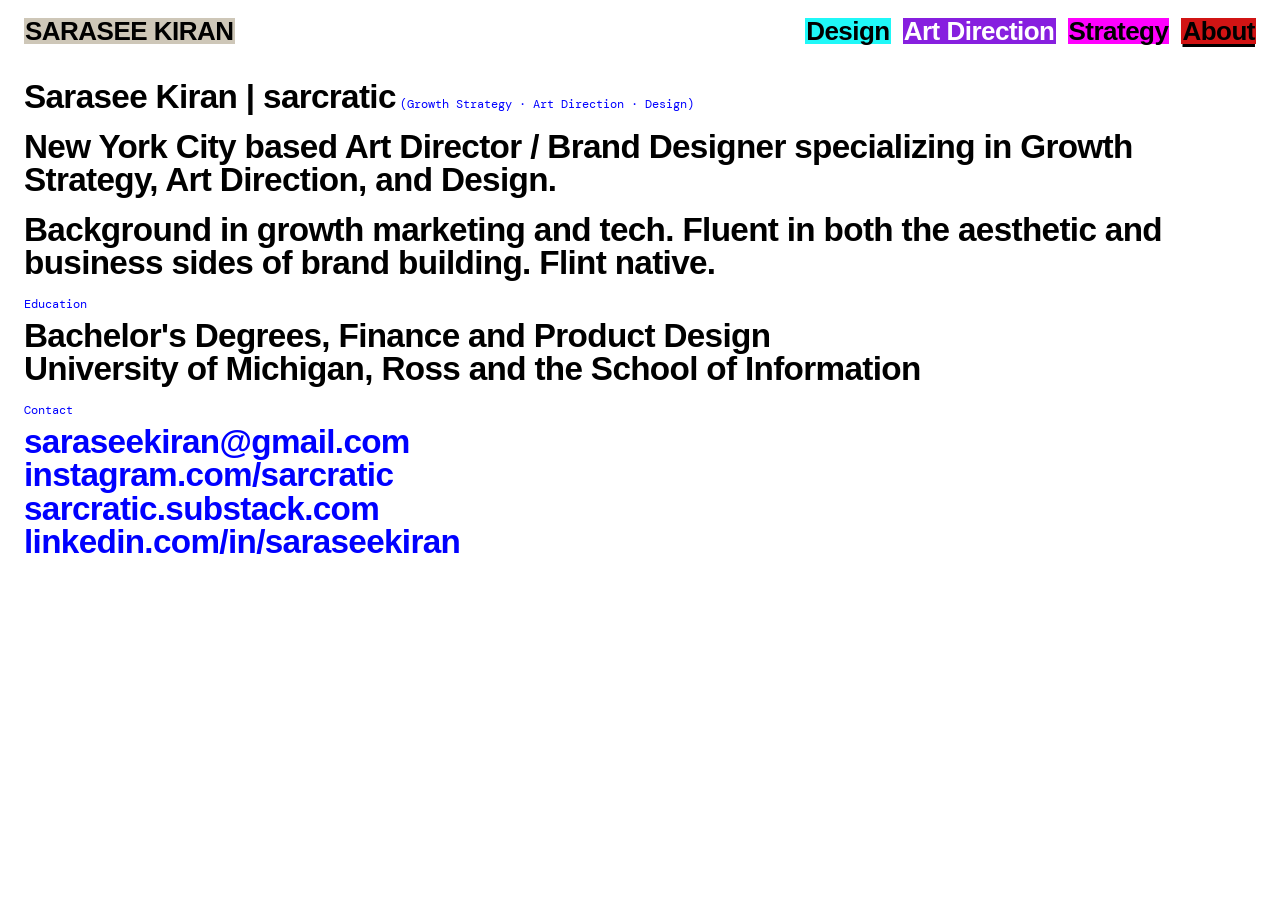
==== about/index.html @ 02aeea4e "One more step of space between the i-D covers and Dizzy / Before the World Blows Co-Authored-By: Cla" ====
<!doctype html>
<html lang="en">
<head>
<meta charset="utf-8">
<meta name="viewport" content="width=device-width, initial-scale=1">
<title>About. Sarasee Kiran</title>
<meta name="description" content="Sarasee Kiran. Growth Strategy, Art Direction, Design. New York.">
<link rel="stylesheet" href="../style.css?v=17">

</head>
<body class="aboutpage">
<header class="top"><a class="name blk c-name" href="../">Sarasee Kiran</a><nav><a class="blk c-design" href="../design/">Design</a><a class="blk c-ad" href="../art-direction/">Art Direction</a><a class="blk c-strategy" href="../strategy/">Strategy</a><a class="blk c-about here" href="../about/">About</a></nav></header>

<main class="aboutbig">
<p>Sarasee Kiran | sarcratic<span class="note">Growth Strategy &middot; Art Direction &middot; Design</span></p>
<p>New York City based Art Director / Brand Designer specializing in Growth Strategy, Art Direction, and Design.</p>
<p>Background in growth marketing and tech. Fluent in both the aesthetic and business sides of brand building. Flint native.</p>
<p class="k note">Education</p>
<p>Bachelor's Degrees, Finance and Product Design<br>University of Michigan, Ross and the School of Information</p>
<p class="k note">Contact</p>
<p><a href="mailto:saraseekiran@gmail.com">saraseekiran@gmail.com</a><br>
<a href="https://instagram.com/sarcratic">instagram.com/sarcratic</a><br>
<a href="https://sarcratic.substack.com">sarcratic.substack.com</a><br>
<a href="https://www.linkedin.com/in/saraseekiran/">linkedin.com/in/saraseekiran</a></p>
</main>
</body></html>
---- style.css ----
@font-face{font-family:"DM Mono";font-style:normal;font-weight:400;font-display:swap;src:url(fonts/dm-mono-latin-400-normal.woff2) format("woff2");unicode-range:U+0000-00FF,U+0131,U+0152-0153,U+02BB-02BC,U+02C6,U+02DA,U+02DC,U+0304,U+0308,U+0329,U+2000-206F,U+20AC,U+2122,U+2191,U+2193,U+2212,U+2215,U+FEFF,U+FFFD}

:root{--ink:#000;--paper:#fff;--blue:#0000ff;--gap:18px;--pad:24px;--maxh:calc(100vh - 120px);
--heavy:"Helvetica Neue",Helvetica,Arial,sans-serif;--mono:"DM Mono",ui-monospace,Menlo,monospace;
--c-name:#cec7b8;--c-design:#1ff8f8;--c-ad:#871fdf;--c-strategy:#ff00fe;--c-about:#d11414}
*{box-sizing:border-box}
html{-webkit-text-size-adjust:100%}
body{margin:0;background:var(--paper);color:var(--ink);font-family:var(--heavy);font-weight:700;font-size:20px;line-height:1.1;letter-spacing:-.01em;padding:0 var(--pad) 80px}
a{color:inherit;text-decoration:none}
a:hover{text-decoration:underline;text-decoration-thickness:.08em;text-underline-offset:.1em}
.note{font-family:var(--mono);font-weight:400;font-size:12px;line-height:1.4;letter-spacing:0;color:var(--blue)}
.blk{-webkit-box-decoration-break:clone;box-decoration-break:clone;padding:0 .04em}
.c-name{background:var(--c-name)}.c-design{background:var(--c-design)}.c-ad{background:var(--c-ad);color:#fff}.c-strategy{background:var(--c-strategy)}.c-about{background:var(--c-about)}
.top{display:flex;justify-content:space-between;align-items:flex-start;flex-wrap:wrap;gap:10px 24px;padding:18px 0 0;margin-bottom:64px}
.top .name,.top nav a{font-size:26px;line-height:1;letter-spacing:-.02em}
.top .name,.home .big{text-transform:uppercase}
.top nav{display:flex;gap:6px 12px;flex-wrap:wrap}
.top nav a.here{text-decoration:underline;text-decoration-thickness:3px;text-underline-offset:4px}
h1.practice{font-size:clamp(44px,5.4vw,92px);line-height:.95;letter-spacing:-.02em;margin:0 0 64px;font-weight:700}
.project{margin:0 0 110px}
.title{font-size:clamp(28px,2.8vw,44px);line-height:1;letter-spacing:-.02em;margin:0 0 14px;font-weight:700}
.title .lab{display:inline-block;max-width:100%;margin-left:.35em;vertical-align:baseline}
.title .lab::before{content:"("}.title .lab::after{content:")"}
.line{font-size:clamp(17px,1.3vw,21px);line-height:1.15;max-width:none;margin:0 0 22px}
.case p{font-size:clamp(17px,1.3vw,21px);line-height:1.15;max-width:none;margin:0 0 14px}
.credit{max-width:none;margin:14px 0 0}
.row{display:flex;gap:var(--gap);align-items:flex-start;margin:0 0 var(--gap)}
.row .f{min-width:0}
.row img,.row video{display:block;width:100%;height:auto}
.single{margin:0 0 var(--gap)}
.single img,.single video{display:block;width:auto;height:auto;max-width:min(100%,1400px);max-height:var(--maxh)}
.row.c{margin-left:auto;margin-right:auto}
.row.wide{--gap:168px;margin-bottom:18px}
.single.c img,.single.c video{margin-left:auto;margin-right:auto}
.single.half{max-width:calc(50% - var(--gap)/2)}
.row.four{max-width:1400px}
.row.four .f{flex:1 1 0}
.row .spread{display:flex;gap:2px}
.row .spread img{width:50%}
.ext{color:var(--blue)}
/* home */
.home{display:grid;grid-template-columns:minmax(0,1fr) minmax(0,1.7fr);gap:32px;min-height:100vh;align-items:start;padding-top:18px}
.home .left{position:sticky;top:18px}
.home .big{font-size:clamp(44px,7.2vw,112px);line-height:.92;letter-spacing:-.02em;margin:0 0 22px;font-weight:700}
.home nav{display:flex;flex-direction:column;align-items:flex-start;gap:2px;margin:0 0 26px}
.home nav a{font-size:clamp(26px,2.6vw,42px);line-height:1.02;letter-spacing:-.02em}
.home .socials{display:flex;flex-direction:column;align-items:flex-start;gap:2px}
.pile{position:relative;width:min(100%,calc((100vh - 36px) * 1.15));aspect-ratio:1.15;margin:0 auto}
.pile>*{position:absolute;display:block;height:auto;margin:0}
.home .big .nl{display:inline-block;padding:0 .04em}
.pile .pspread{display:flex;gap:2px;outline:1px solid rgba(0,0,0,.12)}
.pile .pspread img{display:block;width:calc(50% - 1px);height:auto}
.pile .rot{aspect-ratio:1}
.pile .rot img{position:absolute;inset:0;width:100%;height:100%;border-radius:50%;opacity:0;transition:opacity .35s}
.pile .rot img.on{opacity:1}
/* about */
.aboutbig{max-width:1400px}
.aboutbig p{font-size:min(2.6vw,4.6vh);line-height:1;letter-spacing:-.02em;margin:0 0 .5em}
body.aboutpage{padding-bottom:24px}
body.aboutpage .top{margin-bottom:36px}
.aboutbig p.k{margin:0 0 6px;font-size:12px;line-height:1.4;letter-spacing:0}
.aboutbig a{color:var(--blue);overflow-wrap:anywhere}
.aboutbig .note{margin-left:.35em}
.aboutbig p>.note{display:inline-block;max-width:100%;vertical-align:baseline}
.aboutbig p>.note::before{content:"("}.aboutbig p>.note::after{content:")"}
@media (max-width:820px){
  body{padding:0 16px 60px;font-size:18px}
  .top{margin-bottom:44px}
  .top .name,.top nav a{font-size:22px}
  .home{grid-template-columns:1fr;min-height:0;gap:28px}
  .home .left{position:static}
  .home .big{font-size:15vw}
  .home nav a{font-size:9vw}
  .pile{width:100%}
  .row{flex-direction:column}
  .row .f{flex:none!important;width:100%}
  .row.four{flex-direction:row;flex-wrap:wrap}
  .row.four .f{flex:0 0 calc(50% - var(--gap)/2)}
  .project{margin-bottom:72px}
  .single.half{max-width:100%}
}
.single.n img{width:100%}
.duo{display:grid;column-gap:var(--gap);grid-template-rows:repeat(4,auto);margin:0 0 110px}
.duo>.project{display:grid;grid-row:span 4;grid-template-rows:subgrid;margin:0;min-width:0}
.duo>.project .single{margin-bottom:0}
@media (max-width:820px){
  .single.n{max-width:100%!important}
  .duo{display:block;max-width:none!important}
  .duo>.project{display:block;margin:0 0 72px}
  .duo .line:empty{display:none}
  .aboutbig p{font-size:7.5vw}
  .row.wide{--gap:28px}
}
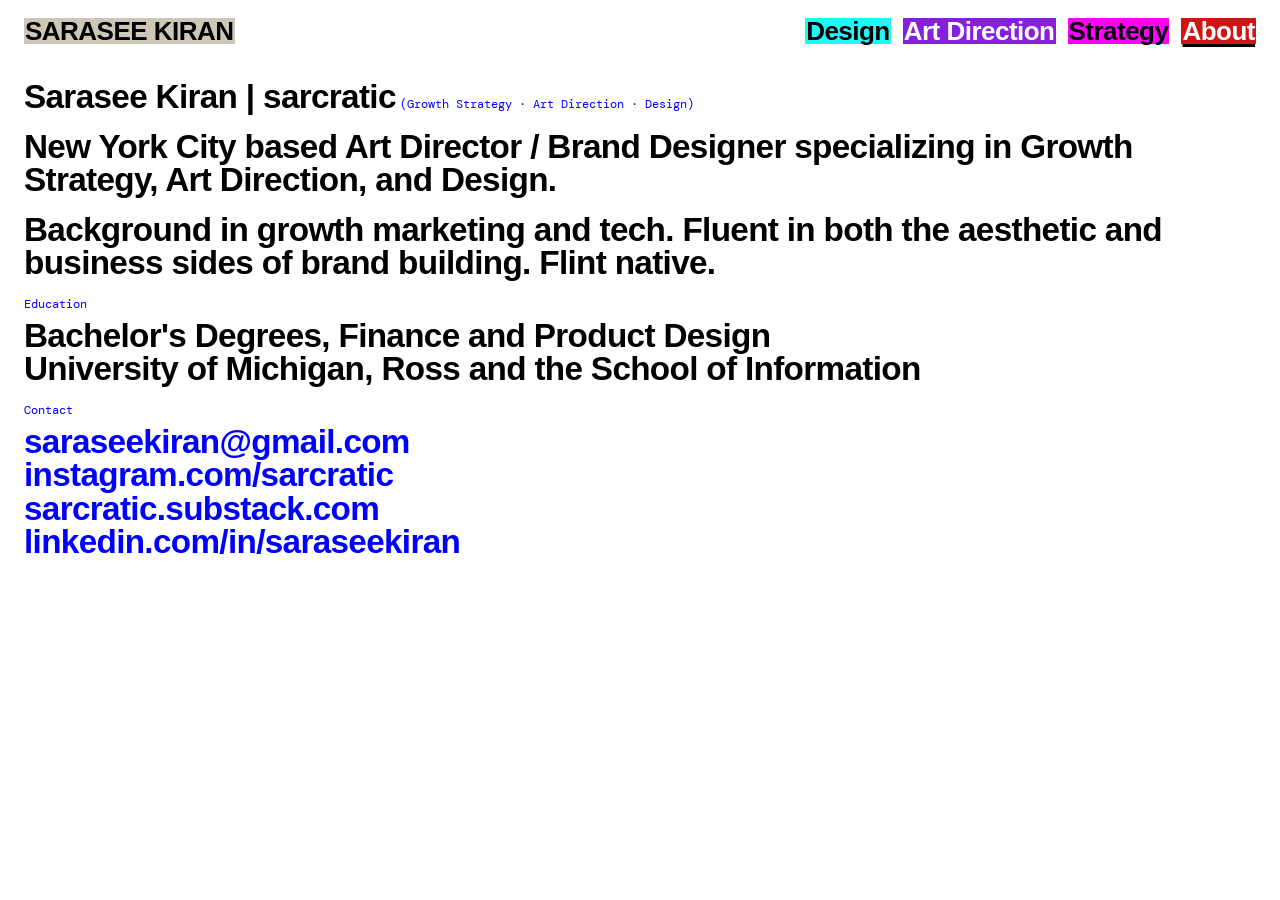
==== commit 7ae39451: "About in white on its red block, like Art Direction The current-page underline stays black so it sho" ====
--- a/about/index.html
+++ b/about/index.html
@@ -5,7 +5,7 @@
 <meta name="viewport" content="width=device-width, initial-scale=1">
 <title>About. Sarasee Kiran</title>
 <meta name="description" content="Sarasee Kiran. Growth Strategy, Art Direction, Design. New York.">
-<link rel="stylesheet" href="../style.css?v=17">
+<link rel="stylesheet" href="../style.css?v=19">
 
 </head>
 <body class="aboutpage">
--- a/style.css
+++ b/style.css
@@ -10,12 +10,12 @@
 a:hover{text-decoration:underline;text-decoration-thickness:.08em;text-underline-offset:.1em}
 .note{font-family:var(--mono);font-weight:400;font-size:12px;line-height:1.4;letter-spacing:0;color:var(--blue)}
 .blk{-webkit-box-decoration-break:clone;box-decoration-break:clone;padding:0 .04em}
-.c-name{background:var(--c-name)}.c-design{background:var(--c-design)}.c-ad{background:var(--c-ad);color:#fff}.c-strategy{background:var(--c-strategy)}.c-about{background:var(--c-about)}
+.c-name{background:var(--c-name)}.c-design{background:var(--c-design)}.c-ad{background:var(--c-ad);color:#fff}.c-strategy{background:var(--c-strategy)}.c-about{background:var(--c-about);color:#fff}
 .top{display:flex;justify-content:space-between;align-items:flex-start;flex-wrap:wrap;gap:10px 24px;padding:18px 0 0;margin-bottom:64px}
 .top .name,.top nav a{font-size:26px;line-height:1;letter-spacing:-.02em}
 .top .name,.home .big{text-transform:uppercase}
 .top nav{display:flex;gap:6px 12px;flex-wrap:wrap}
-.top nav a.here{text-decoration:underline;text-decoration-thickness:3px;text-underline-offset:4px}
+.top nav a.here{text-decoration:underline;text-decoration-thickness:3px;text-underline-offset:4px;text-decoration-color:#000}
 h1.practice{font-size:clamp(44px,5.4vw,92px);line-height:.95;letter-spacing:-.02em;margin:0 0 64px;font-weight:700}
 .project{margin:0 0 110px}
 .title{font-size:clamp(28px,2.8vw,44px);line-height:1;letter-spacing:-.02em;margin:0 0 14px;font-weight:700}
@@ -53,6 +53,7 @@
 .pile .rot{aspect-ratio:1}
 .pile .rot img{position:absolute;inset:0;width:100%;height:100%;border-radius:50%;opacity:0;transition:opacity .35s}
 .pile .rot img.on{opacity:1}
+.pile .kh{left:-27%;top:47%;width:30%}
 /* about */
 .aboutbig{max-width:1400px}
 .aboutbig p{font-size:min(2.6vw,4.6vh);line-height:1;letter-spacing:-.02em;margin:0 0 .5em}
@@ -90,4 +91,6 @@
   .duo .line:empty{display:none}
   .aboutbig p{font-size:7.5vw}
   .row.wide{--gap:28px}
+  .pile .kh{left:2%;top:80%;width:24%}
+  .pile{margin-bottom:16%}
 }
